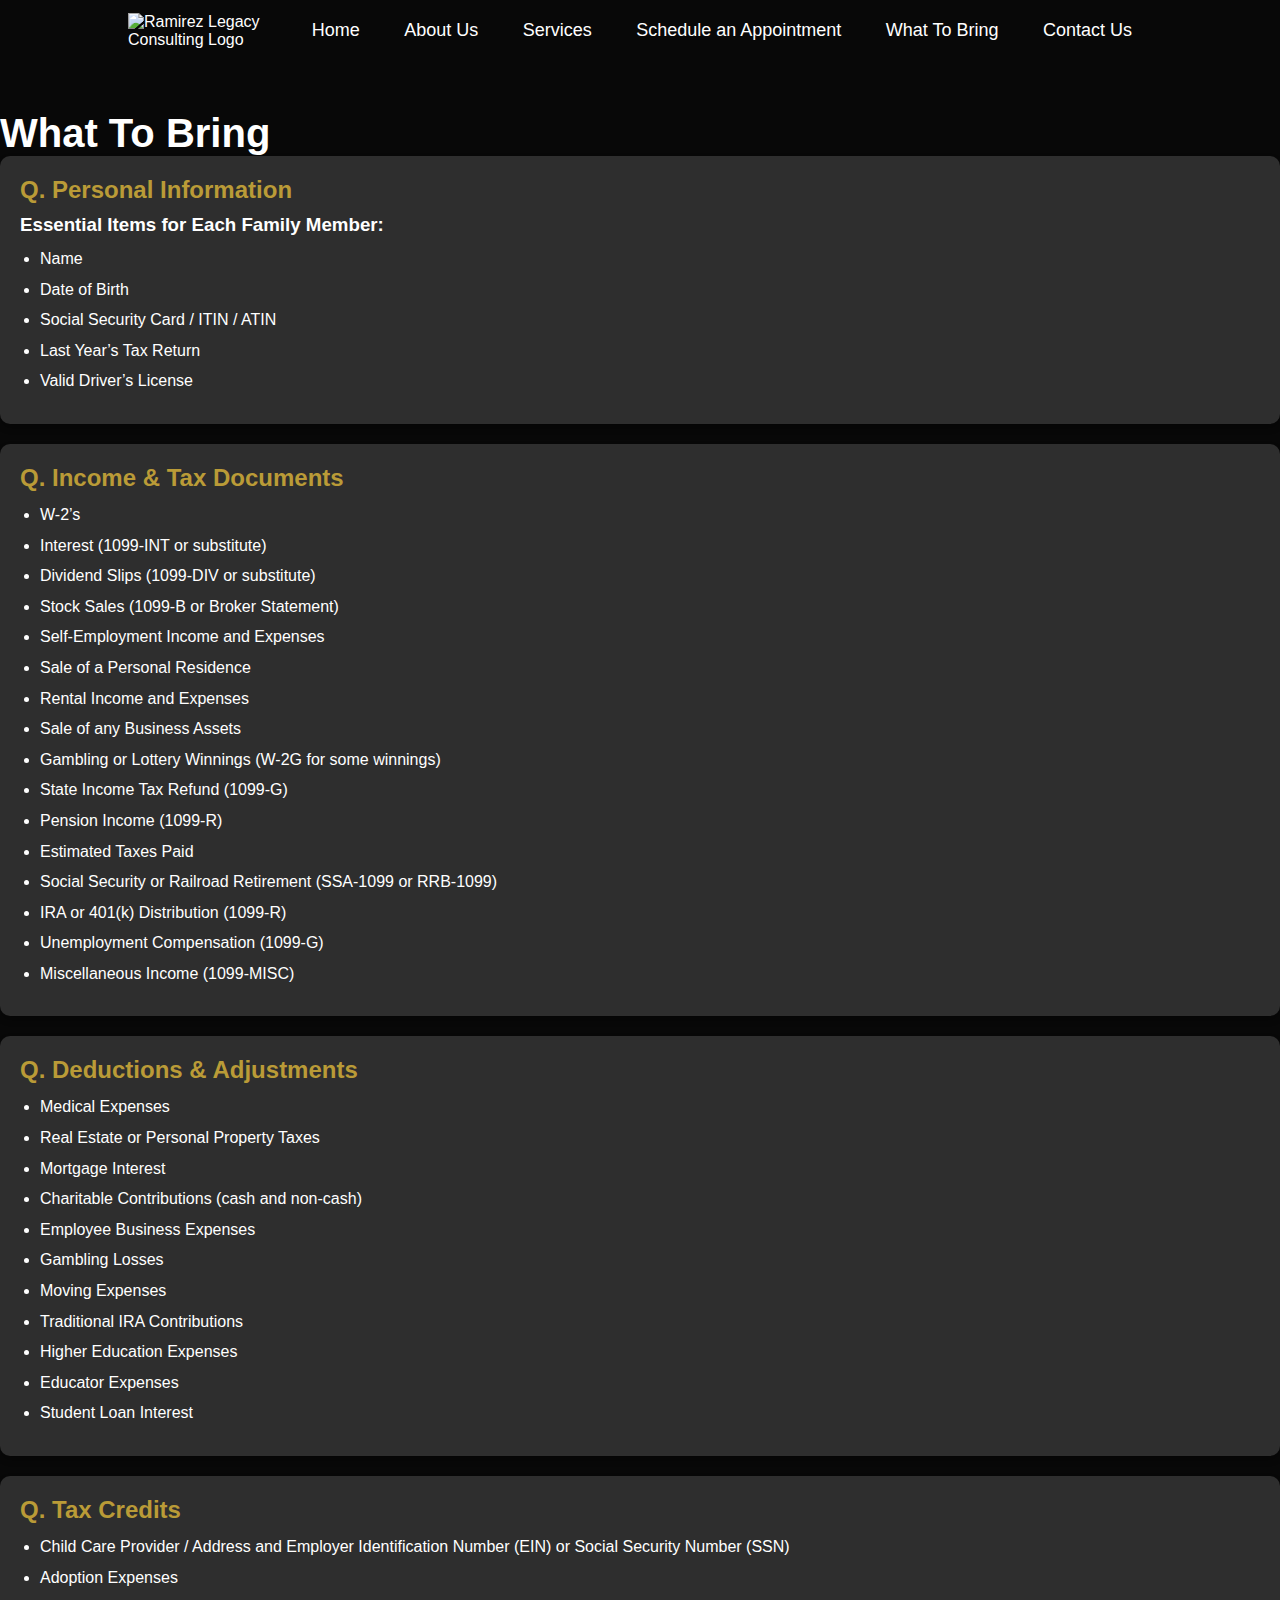
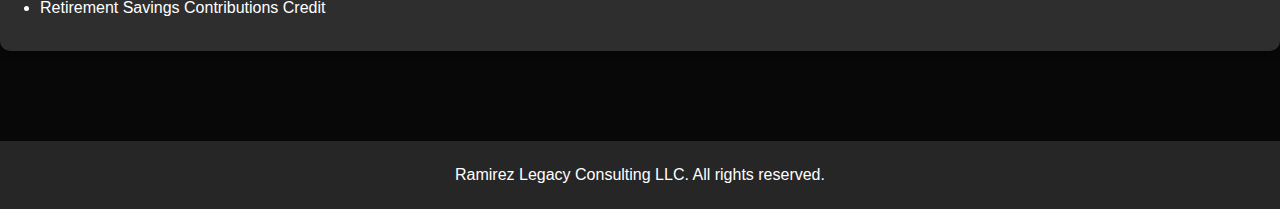
==== WhatToBring.html @ 139c5d38 "Add files via upload" ====
<!DOCTYPE html>
<html lang="en">
<head>
    <meta charset="UTF-8">
    <meta name="viewport" content="width=device-width, initial-scale=1.0">
    <title>What To Bring - Ramirez Legacy Consulting LLC</title>
    <link rel="stylesheet" href="styles.css">
    <script src="https://kit.fontawesome.com/0dcd3ed8d6.js" crossorigin="anonymous"></script>
</head>
<body>
    <header>
        <div class="container">
            <nav>
                <img src="images/RLC.jpeg" class="logo" alt="Ramirez Legacy Consulting Logo">
                <ul id="sidemenu">
                    <li><a href="index.html#header">Home</a></li>
                    <li><a href="index.html#about">About Us</a></li>
                    <li><a href="index.html#services">Services</a></li>
                    <li><a href="https://calendly.com/ramirezlegacyconsulting">Schedule an Appointment</a></li>
                    <li><a href="WhatToBring.html">What To Bring</a></li>
                    <li><a href="index.html#contact">Contact Us</a></li>
                </ul>
            </nav>
        </div>
    </header>

    <section id="WhatToBring" class="container">
        <h1 class="sub-title">What To Bring</h1>

        <div class="WhatToBring-section">
            <h2>Q. Personal Information</h2>
            <h3>Essential Items for Each Family Member:</h3>
            <ul>
                <li>Name</li>
                <li>Date of Birth</li>
                <li>Social Security Card / ITIN / ATIN</li>
                <li>Last Year’s Tax Return</li>
                <li>Valid Driver’s License</li>
            </ul>
        </div>

        <div class="WhatToBring-section">
            <h2>Q. Income & Tax Documents</h2>
            <ul>
                <li>W-2’s</li>
                <li>Interest (1099-INT or substitute)</li>
                <li>Dividend Slips (1099-DIV or substitute)</li>
                <li>Stock Sales (1099-B or Broker Statement)</li>
                <li>Self-Employment Income and Expenses</li>
                <li>Sale of a Personal Residence</li>
                <li>Rental Income and Expenses</li>
                <li>Sale of any Business Assets</li>
                <li>Gambling or Lottery Winnings (W-2G for some winnings)</li>
                <li>State Income Tax Refund (1099-G)</li>
                <li>Pension Income (1099-R)</li>
                <li>Estimated Taxes Paid</li>
                <li>Social Security or Railroad Retirement (SSA-1099 or RRB-1099)</li>
                <li>IRA or 401(k) Distribution (1099-R)</li>
                <li>Unemployment Compensation (1099-G)</li>
                <li>Miscellaneous Income (1099-MISC)</li>
            </ul>
        </div>

        <div class="WhatToBring-section">
            <h2>Q. Deductions & Adjustments</h2>
            <ul>
                <li>Medical Expenses</li>
                <li>Real Estate or Personal Property Taxes</li>
                <li>Mortgage Interest</li>
                <li>Charitable Contributions (cash and non-cash)</li>
                <li>Employee Business Expenses</li>
                <li>Gambling Losses</li>
                <li>Moving Expenses</li>
                <li>Traditional IRA Contributions</li>
                <li>Higher Education Expenses</li>
                <li>Educator Expenses</li>
                <li>Student Loan Interest</li>
            </ul>
        </div>

        <div class="WhatToBring-section">
            <h2>Q. Tax Credits</h2>
            <ul>
                <li>Child Care Provider / Address and Employer Identification Number (EIN) or Social Security Number (SSN)</li>
                <li>Adoption Expenses</li>
                <li>Retirement Savings Contributions Credit</li>
            </ul>
        </div>

    </section>

    <div class="copyright">
        <p><i class="fa-regular fa-copyright"></i> Ramirez Legacy Consulting LLC. All rights reserved.</p>
    </div>
</body>
</html>
---- styles.css ----
*{
    margin: 0;
    padding: 0;
    font-family: 'Poppins', sans-serif;
    box-sizing: border-box;
}
html{
    scroll-behavior: smooth;
}
body{
    background: #080808;
    color: #fff;
}
#header{
    width: 100%;
    height: 100vh;
    background-image: url(images/background.jpg);
    background-size: cover;
    background-position: center;
}
.container{
    padding: 10px 10%;
}
nav{
    display: flex;
    align-items: center;
    justify-content: space-between;
    flex-wrap: wrap;
}

.logo{
    width: 140px;
}

nav ul li{
    display: inline-block;
    list-style: none;
    margin: 10px 20px;
}
nav ul li a{
    color: #fff;
    text-decoration: none;
    font-size: 18px;
    position: relative;
}
nav ul li a::after{
    content: '';
    width: 0;
    height: 3px;
    background: #BA9B37;
    position: absolute;
    left: 0;
    bottom: -6px;
    transition: 0.5s;

}
nav ul li a:hover::after{
    width: 100%;
}
.header-text{
    margin-top: 20%;
    font-size: 30px;
}

.header-text h1{
    font-size: 60px;
    margin-top: 20px;
}

.header-text h1 span{
    color: #BA9B37;
}
/* ------------about------------ */
#about{
    padding: 80px 0;
    color: #ababab;
}

.row{
    display: flex;
    justify-content: space-between;
    flex-wrap: wrap;
}

.about-col-1{
    flex-basis: 35%;
}
.about-col-1 img{
    width: 100%;
    border-radius: 15px;
}

.about-col-2{
    flex-basis: 60%;
}

.sub-title{
    font-size: 40px;
    font-weight: 600;
    color: #fff;
}

.tab-titles{
    display: flex;
    margin: 20px 0 40px;
}

.tab-links{
    margin-right: 50px;
    font-size: 18px;
    font-weight: 500;
    cursor: pointer;
    position: relative;
}
.tab-links::after{
    content: '';
    width: 0;
    height: 3px;
    background: #BA9B37;
    position: absolute;
    left: 0;
    bottom: -8px;
    transition: 0.5s;
}

.tab-links.active-link::after{
    width: 50%;
}

.tab-contents ul li{
    list-style: none;
    margin: 10px 0;
}
.tab-contents ul li span{
    color: #B59410;
    font-size: 16px;
}

.tab-contents{
    display: none;
}
.tab-contents.active-tab{
    display: block;
}



/* ------------services-------- */
#services{
    padding: 30px 0;
}
.services-list{
    display: grid;
    grid-template-columns: repeat(auto-fit, minmax(250px, 1fr));
    grid-gap: 40px;
    margin-top: 50px;
}
.services-list div{
    background: #262626;
    padding: 40px;
    font-size: 13px;
    font-weight: 300;
    border-radius: 10px;
    transition: background 0.5s, transform 0.5s;
}
.services-list div i{
    font-size: 50px;
    margin-bottom: 30px;
}
.services-list div h2{
    font-size: 30px;
    font-weight: 500;
    margin-bottom: 15px;
}
.services-list div a{
    text-decoration: none;
    color: #fff;
    font-size: 12px;
    margin-top: 20px;
    display: inline-block;
}
.services-list div:hover{
    background: #BA9B37;
    transform: translateY(-10px);
}


/*--------portfolio---------*/
#portfolio{
    padding: 50px 0;
}
.work-list{
    display: grid;
    grid-template-columns: repeat(auto-fit, minmax(250px, 1fr));
    grid-gap: 40px;
    margin-top: 50px;
}
.work{
    border-radius: 10px;
    position: relative;
    overflow: hidden;
}
.work img{
    width: 100%;
    border-radius: 10px;
    display: block;
    transition: transform 0.5s;
}
.layer{
    width: 100%;
    height: 0;
    background: linear-gradient(rgba(0,0,0,0.6), #BA9B37);
    border-radius: 10px;
    position: absolute;
    left: 0;
    bottom: 0;
    overflow: hidden;
    display: flex;
    align-items: center;
    justify-content: center;
    flex-direction: column;
    padding: 0 40px;
    text-align: center;
    font-size: 14px;
    transition: height 0.5;
}
.layer h3{
    font-weight: 500;
    margin-bottom: 20px;
}
.layer a{
    margin-top: 20px;
    color: #BA9B37;
    text-decoration: none;
    font-size: 18px;
    line-height: 60px;
    background-color: #fff;
    width: 60px;
    height: 60px;
    border-radius: 50%;
    text-align: center;
}
.work:hover img{
    transform: scale(1.1);
}
.work:hover .layer{
    height: 100%;
}
.btn{
    display: block;
    margin: 50px auto;
    width: fit-content;
    border: 1px solid #BA9B37;
    background: #BA9B37;
    padding: 14px 50px;
    border-radius: 6px;
    text-decoration: none;
    color: #fff;
    transition: background 0.5s;
}
.btn:hover{
    background: #BA9B37;
}

/*----------contact---------*/
.contact-left{
    flex-basis: 35%;
}
.contact-right{
    flex-basis: 60%;
}
.contact-left p{
    margin-top: 30px;
}
.contact-left p i{
    color: #BA9B37;
    margin-right: 15px;
    font-size: 25px;
}
.social-icons{
    margin-top: 30px;
}
.social-icons a{
    text-decoration: none;
    font-size: 30px;
    margin-right: 15px;
    color: #ababab;
    display: inline-block;
    transition: transform 0.5s;
}
.social-icons a:hover{
    color: #BA9B37;
    transform: translateY(-5px);
}
.btn.btn2{
    display: inline-block;
    background: #BA9B37;
}
.contact-right form{
    width: 100%;
}
form input, form textarea{
    width: 100%;
    border: 0;
    outline: none;
    background: #262626;
    padding: 15px;
    margin: 15px 0;
    color: #fff;
    font-size: 18px;
    border-radius: 6px;
}
form .btn2{
    padding: 14px 60px;
    font-size: 18px;
    margin-top: 20px;
    cursor: pointer;
}
.copyright{
    width: 100%;
    text-align: center;
    padding: 25px 0;
    background: #262626;
    font-weight: 300;
    margin-top: 20px;
}
.copyright i{
    color: #BA9B37;
}
/*------------css for small screen-------------*/
nav .fa-solid{
    display: none;
}


@media only screen and (max-width: 600px){
    #header{
        background-image: url(images/background.png);  /*change to phone background later*/
    }
    .header-text{
        margin-top: 100%;
        font-size: 16px;
    }
    .header-text h1{
        font-size: 30px;
    }
    nav .fa-solid{
        display: block;
        font-size: 25px;
    }
    nav ul{
        background: #BA9B37;
        position: fixed;
        top: 0;
        right: -200px;
        width: 200px;
        height: 100vh;
        padding-top: 50px;
        z-index: 2;
        transition: right 0.5s;
    }
    nav ul li{
        display: block;
        margin: 25px;
    }
    nav ul .fa-solid{
        position: absolute;
        top: 25px;
        left: 25px;
        cursor: pointer;
    }
    .sub-title{
        font-size: 40px;
    }
    .about-col-1, .about-col-2{
        flex-basis: 100%;
    }
    .about-col-1{
        margin-bottom: 30px;
    }
    .about-col-2{
        font-size: 14px;
    }
    .tab-links{
        font-size: 16px;
        margin-right: 20px;
    }
    .contact-left, .contact-right{
        flex-basis: 100%;
    }
    .copyright{
        font-size: 14px;
    }
}
#msg{
    color: #61b752;
    margin-top: -40px;
    display: block;
}

/* Global Styles */
* {
    margin: 0;
    padding: 0;
    font-family: 'Poppins', sans-serif;
    box-sizing: border-box;
}

html {
    scroll-behavior: smooth;
}

body {
    background: #080808;
    color: #fff;
}

#header {
    width: 100%;
    height: 100vh;
    background-image: url(images/background.jpg);
    background-size: cover;
    background-position: center;
}

.container {
    padding: 10px 10%;
}

nav {
    display: flex;
    align-items: center;
    justify-content: space-between;
    flex-wrap: wrap;
}

.logo {
    width: 140px;
}

nav ul li {
    display: inline-block;
    list-style: none;
    margin: 10px 20px;
}

nav ul li a {
    color: #fff;
    text-decoration: none;
    font-size: 18px;
    position: relative;
}

nav ul li a::after {
    content: '';
    width: 0;
    height: 3px;
    background: #BA9B37;
    position: absolute;
    left: 0;
    bottom: -6px;
    transition: 0.5s;
}

nav ul li a:hover::after {
    width: 100%;
}

.header-text {
    margin-top: 20%;
    font-size: 30px;
}

.header-text h1 {
    font-size: 60px;
    margin-top: 20px;
}

.header-text h1 span {
    color: #BA9B37;
}

/* What To Bring Styles */
#WhatToBring {
    padding: 50px 0;
}

.WhatToBring-section {
    background: #2e2e2e;
    padding: 20px;
    margin-bottom: 20px;
    border-radius: 10px;
    box-shadow: 0 4px 6px rgba(0, 0, 0, 0.3);
}

.WhaToBring-section h2 {
    font-size: 24px;
    color: #BA9B37;
    margin-bottom: 10px;
}

.WhatToBring-section ul {
    list-style: none;
    padding-left: 20px;
}

.WhatToBring-section ul li {
    margin: 8px 0;
    font-size: 16px;
    line-height: 1.6;
}

/* Copyright Styles */
.copyright {
    width: 100%;
    text-align: center;
    padding: 25px 0;
    background: #262626;
    font-weight: 300;
    margin-top: 20px;
}

.copyright i {
    color: #BA9B37;
}


.WhatToBring-section ul {
    list-style-type: disc; /* Use disc bullets */
    padding-left: 20px; /* Add indentation */
    margin: 10px 0; /* Add spacing between lists */
}

.WhatToBring-section ul li {
    margin: 5px 0; /* Add spacing between bullet items */
    color: #fff; /* Set bullet text color */
    line-height: 1.6; /* Increase line height for better readability */
}

.WhatToBring-section h2 {
    color: #BA9B37; /* Gold color */
    font-size: 24px; /* Adjust size if needed */
    font-weight: bold; /* Ensure bold appearance */
    margin-bottom: 10px; /* Add spacing below */
}
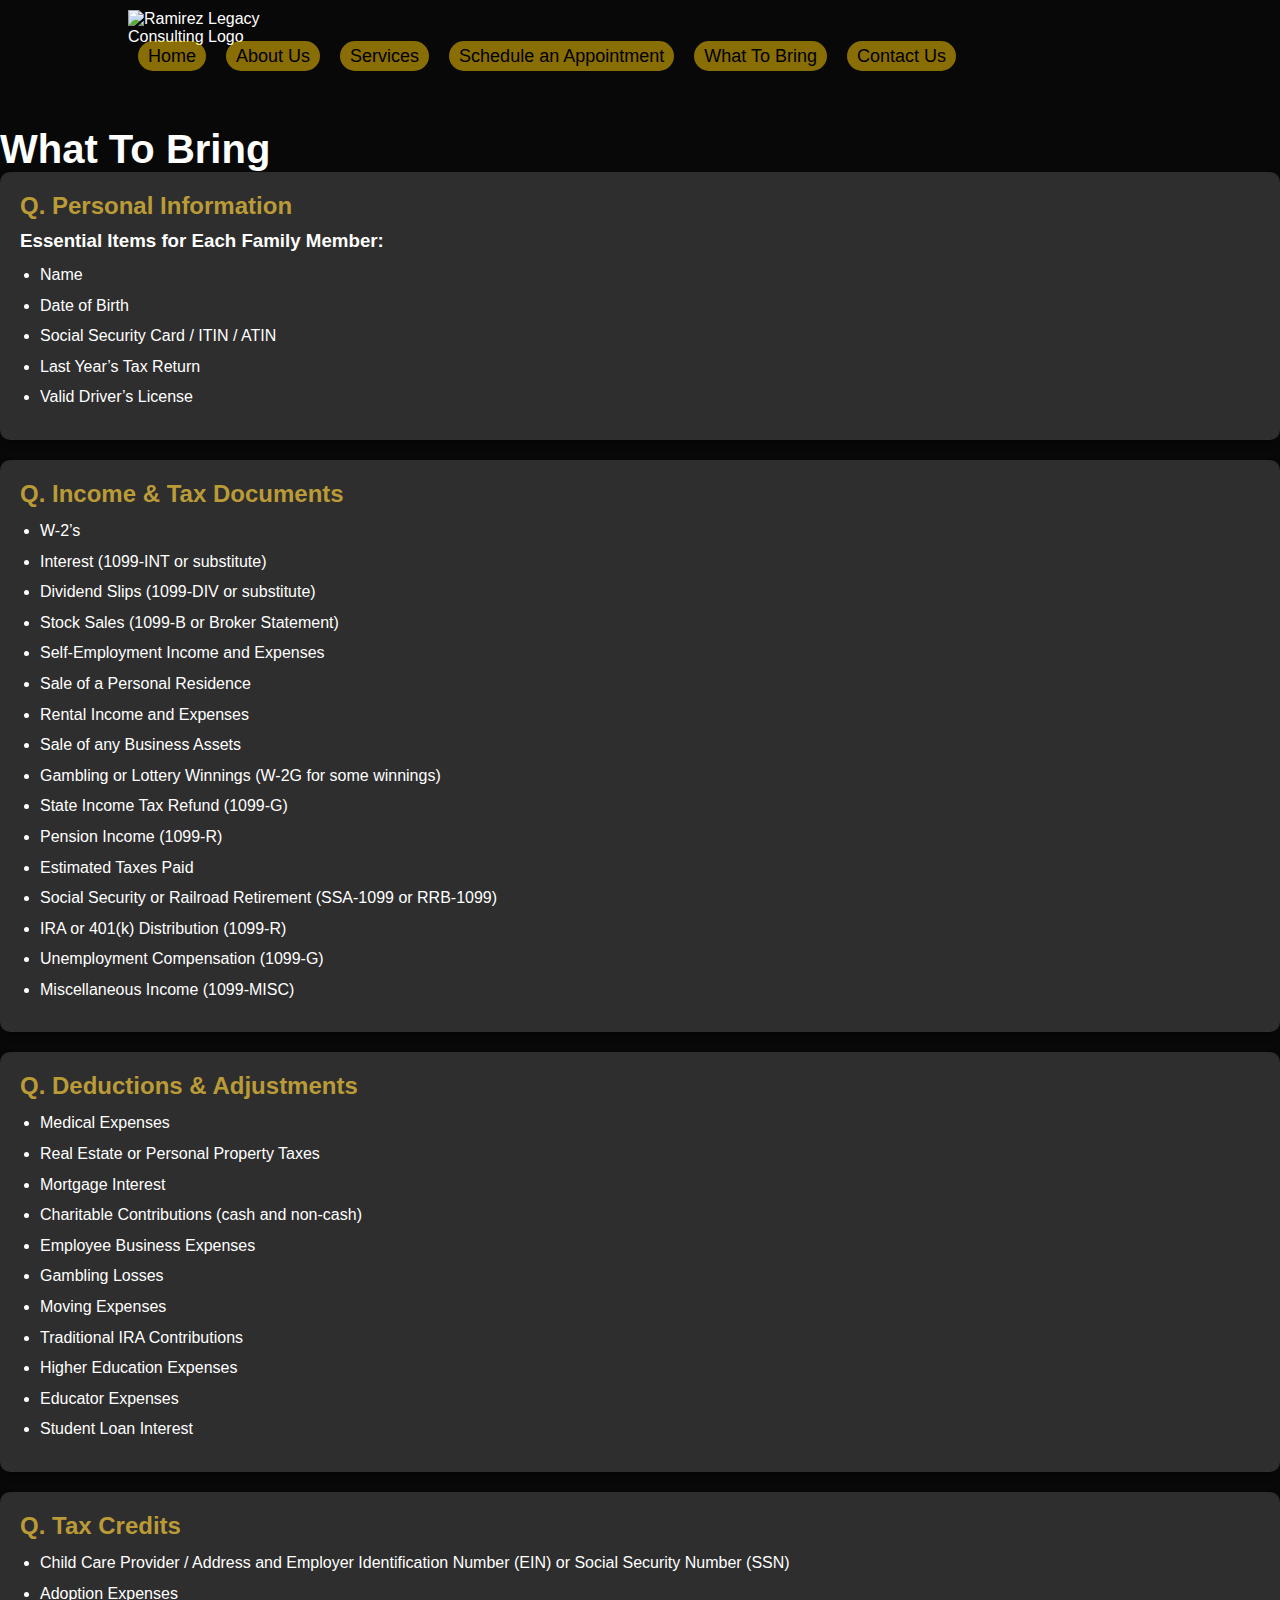
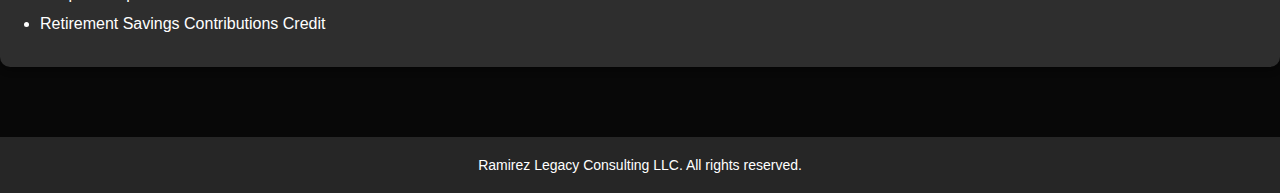
==== commit cdf08ba9: "currently trying to fix the logo & buttons" ====
--- a/WhatToBring.html
+++ b/WhatToBring.html
@@ -11,7 +11,7 @@
     <header>
         <div class="container">
             <nav>
-                <img src="images/RLC.jpeg" class="logo" alt="Ramirez Legacy Consulting Logo">
+                <img src="images/RLC.png" class="logo" alt="Ramirez Legacy Consulting Logo">
                 <ul id="sidemenu">
                     <li><a href="index.html#header">Home</a></li>
                     <li><a href="index.html#about">About Us</a></li>
--- a/styles.css
+++ b/styles.css
@@ -1,403 +1,3 @@
-*{
-    margin: 0;
-    padding: 0;
-    font-family: 'Poppins', sans-serif;
-    box-sizing: border-box;
-}
-html{
-    scroll-behavior: smooth;
-}
-body{
-    background: #080808;
-    color: #fff;
-}
-#header{
-    width: 100%;
-    height: 100vh;
-    background-image: url(images/background.jpg);
-    background-size: cover;
-    background-position: center;
-}
-.container{
-    padding: 10px 10%;
-}
-nav{
-    display: flex;
-    align-items: center;
-    justify-content: space-between;
-    flex-wrap: wrap;
-}
-
-.logo{
-    width: 140px;
-}
-
-nav ul li{
-    display: inline-block;
-    list-style: none;
-    margin: 10px 20px;
-}
-nav ul li a{
-    color: #fff;
-    text-decoration: none;
-    font-size: 18px;
-    position: relative;
-}
-nav ul li a::after{
-    content: '';
-    width: 0;
-    height: 3px;
-    background: #BA9B37;
-    position: absolute;
-    left: 0;
-    bottom: -6px;
-    transition: 0.5s;
-
-}
-nav ul li a:hover::after{
-    width: 100%;
-}
-.header-text{
-    margin-top: 20%;
-    font-size: 30px;
-}
-
-.header-text h1{
-    font-size: 60px;
-    margin-top: 20px;
-}
-
-.header-text h1 span{
-    color: #BA9B37;
-}
-/* ------------about------------ */
-#about{
-    padding: 80px 0;
-    color: #ababab;
-}
-
-.row{
-    display: flex;
-    justify-content: space-between;
-    flex-wrap: wrap;
-}
-
-.about-col-1{
-    flex-basis: 35%;
-}
-.about-col-1 img{
-    width: 100%;
-    border-radius: 15px;
-}
-
-.about-col-2{
-    flex-basis: 60%;
-}
-
-.sub-title{
-    font-size: 40px;
-    font-weight: 600;
-    color: #fff;
-}
-
-.tab-titles{
-    display: flex;
-    margin: 20px 0 40px;
-}
-
-.tab-links{
-    margin-right: 50px;
-    font-size: 18px;
-    font-weight: 500;
-    cursor: pointer;
-    position: relative;
-}
-.tab-links::after{
-    content: '';
-    width: 0;
-    height: 3px;
-    background: #BA9B37;
-    position: absolute;
-    left: 0;
-    bottom: -8px;
-    transition: 0.5s;
-}
-
-.tab-links.active-link::after{
-    width: 50%;
-}
-
-.tab-contents ul li{
-    list-style: none;
-    margin: 10px 0;
-}
-.tab-contents ul li span{
-    color: #B59410;
-    font-size: 16px;
-}
-
-.tab-contents{
-    display: none;
-}
-.tab-contents.active-tab{
-    display: block;
-}
-
-
-
-/* ------------services-------- */
-#services{
-    padding: 30px 0;
-}
-.services-list{
-    display: grid;
-    grid-template-columns: repeat(auto-fit, minmax(250px, 1fr));
-    grid-gap: 40px;
-    margin-top: 50px;
-}
-.services-list div{
-    background: #262626;
-    padding: 40px;
-    font-size: 13px;
-    font-weight: 300;
-    border-radius: 10px;
-    transition: background 0.5s, transform 0.5s;
-}
-.services-list div i{
-    font-size: 50px;
-    margin-bottom: 30px;
-}
-.services-list div h2{
-    font-size: 30px;
-    font-weight: 500;
-    margin-bottom: 15px;
-}
-.services-list div a{
-    text-decoration: none;
-    color: #fff;
-    font-size: 12px;
-    margin-top: 20px;
-    display: inline-block;
-}
-.services-list div:hover{
-    background: #BA9B37;
-    transform: translateY(-10px);
-}
-
-
-/*--------portfolio---------*/
-#portfolio{
-    padding: 50px 0;
-}
-.work-list{
-    display: grid;
-    grid-template-columns: repeat(auto-fit, minmax(250px, 1fr));
-    grid-gap: 40px;
-    margin-top: 50px;
-}
-.work{
-    border-radius: 10px;
-    position: relative;
-    overflow: hidden;
-}
-.work img{
-    width: 100%;
-    border-radius: 10px;
-    display: block;
-    transition: transform 0.5s;
-}
-.layer{
-    width: 100%;
-    height: 0;
-    background: linear-gradient(rgba(0,0,0,0.6), #BA9B37);
-    border-radius: 10px;
-    position: absolute;
-    left: 0;
-    bottom: 0;
-    overflow: hidden;
-    display: flex;
-    align-items: center;
-    justify-content: center;
-    flex-direction: column;
-    padding: 0 40px;
-    text-align: center;
-    font-size: 14px;
-    transition: height 0.5;
-}
-.layer h3{
-    font-weight: 500;
-    margin-bottom: 20px;
-}
-.layer a{
-    margin-top: 20px;
-    color: #BA9B37;
-    text-decoration: none;
-    font-size: 18px;
-    line-height: 60px;
-    background-color: #fff;
-    width: 60px;
-    height: 60px;
-    border-radius: 50%;
-    text-align: center;
-}
-.work:hover img{
-    transform: scale(1.1);
-}
-.work:hover .layer{
-    height: 100%;
-}
-.btn{
-    display: block;
-    margin: 50px auto;
-    width: fit-content;
-    border: 1px solid #BA9B37;
-    background: #BA9B37;
-    padding: 14px 50px;
-    border-radius: 6px;
-    text-decoration: none;
-    color: #fff;
-    transition: background 0.5s;
-}
-.btn:hover{
-    background: #BA9B37;
-}
-
-/*----------contact---------*/
-.contact-left{
-    flex-basis: 35%;
-}
-.contact-right{
-    flex-basis: 60%;
-}
-.contact-left p{
-    margin-top: 30px;
-}
-.contact-left p i{
-    color: #BA9B37;
-    margin-right: 15px;
-    font-size: 25px;
-}
-.social-icons{
-    margin-top: 30px;
-}
-.social-icons a{
-    text-decoration: none;
-    font-size: 30px;
-    margin-right: 15px;
-    color: #ababab;
-    display: inline-block;
-    transition: transform 0.5s;
-}
-.social-icons a:hover{
-    color: #BA9B37;
-    transform: translateY(-5px);
-}
-.btn.btn2{
-    display: inline-block;
-    background: #BA9B37;
-}
-.contact-right form{
-    width: 100%;
-}
-form input, form textarea{
-    width: 100%;
-    border: 0;
-    outline: none;
-    background: #262626;
-    padding: 15px;
-    margin: 15px 0;
-    color: #fff;
-    font-size: 18px;
-    border-radius: 6px;
-}
-form .btn2{
-    padding: 14px 60px;
-    font-size: 18px;
-    margin-top: 20px;
-    cursor: pointer;
-}
-.copyright{
-    width: 100%;
-    text-align: center;
-    padding: 25px 0;
-    background: #262626;
-    font-weight: 300;
-    margin-top: 20px;
-}
-.copyright i{
-    color: #BA9B37;
-}
-/*------------css for small screen-------------*/
-nav .fa-solid{
-    display: none;
-}
-
-
-@media only screen and (max-width: 600px){
-    #header{
-        background-image: url(images/background.png);  /*change to phone background later*/
-    }
-    .header-text{
-        margin-top: 100%;
-        font-size: 16px;
-    }
-    .header-text h1{
-        font-size: 30px;
-    }
-    nav .fa-solid{
-        display: block;
-        font-size: 25px;
-    }
-    nav ul{
-        background: #BA9B37;
-        position: fixed;
-        top: 0;
-        right: -200px;
-        width: 200px;
-        height: 100vh;
-        padding-top: 50px;
-        z-index: 2;
-        transition: right 0.5s;
-    }
-    nav ul li{
-        display: block;
-        margin: 25px;
-    }
-    nav ul .fa-solid{
-        position: absolute;
-        top: 25px;
-        left: 25px;
-        cursor: pointer;
-    }
-    .sub-title{
-        font-size: 40px;
-    }
-    .about-col-1, .about-col-2{
-        flex-basis: 100%;
-    }
-    .about-col-1{
-        margin-bottom: 30px;
-    }
-    .about-col-2{
-        font-size: 14px;
-    }
-    .tab-links{
-        font-size: 16px;
-        margin-right: 20px;
-    }
-    .contact-left, .contact-right{
-        flex-basis: 100%;
-    }
-    .copyright{
-        font-size: 14px;
-    }
-}
-#msg{
-    color: #61b752;
-    margin-top: -40px;
-    display: block;
-}
-
 /* Global Styles */
 * {
     margin: 0;
@@ -415,10 +15,11 @@
     color: #fff;
 }
 
+/* Header Section */
 #header {
     width: 100%;
     height: 100vh;
-    background-image: url(images/background.jpg);
+    background-image: url(images/banner.jpg);
     background-size: cover;
     background-position: center;
 }
@@ -427,6 +28,7 @@
     padding: 10px 10%;
 }
 
+/* Navigation Bar */
 nav {
     display: flex;
     align-items: center;
@@ -435,20 +37,31 @@
 }
 
 .logo {
-    width: 140px;
+    width: 200px;
+    height: auto;
+    display: block; /* Prevent it from affecting inline layout */
+    margin: 0; /* Remove any margin that might push other elements */
+}
+
+nav ul {
+    display: flex;
+    list-style: none;
 }
 
 nav ul li {
-    display: inline-block;
-    list-style: none;
-    margin: 10px 20px;
+    margin: 0 10px;
 }
 
 nav ul li a {
-    color: #fff;
+    /* color: #FFC904; */
+    color: #000;
     text-decoration: none;
     font-size: 18px;
-    position: relative;
+    /* background: #000; */
+    background: #ffc90486;
+    padding: 5px 10px;
+    border-radius: 15px;
+    transition: background 0.3s, color 0.3s;
 }
 
 nav ul li a::after {
@@ -462,25 +75,144 @@
     transition: 0.5s;
 }
 
+nav ul li a:hover {
+    background: #FFC904;
+    color: #000;
+}
+
 nav ul li a:hover::after {
     width: 100%;
 }
 
+nav .fa-bars,
+nav .fa-x {
+    display: none;
+}
+
+/* Header Text */
 .header-text {
     margin-top: 20%;
-    font-size: 30px;
+    text-align: center;
 }
 
 .header-text h1 {
     font-size: 60px;
     margin-top: 20px;
+    color: #fff;
 }
 
 .header-text h1 span {
     color: #BA9B37;
 }
 
-/* What To Bring Styles */
+.header-text p {
+    font-size: 30px;
+}
+
+/* About Section */
+#about {
+    padding: 80px 0;
+}
+
+.row {
+    display: flex;
+    justify-content: space-between;
+    flex-wrap: wrap;
+}
+
+.about-col-1,
+.about-col-2 {
+    flex-basis: 45%;
+}
+
+.about-col-1 img {
+    width: 100%;
+    border-radius: 15px;
+}
+
+.sub-title {
+    font-size: 40px;
+    font-weight: 600;
+    color: #fff;
+}
+
+.about-col-2 p {
+    margin-bottom: 15px;
+    color: #ababab;
+}
+
+/* Services Section */
+#services {
+    padding: 50px 0;
+}
+
+.services-list {
+    display: grid;
+    grid-template-columns: repeat(auto-fit, minmax(250px, 1fr));
+    gap: 40px;
+    margin-top: 50px;
+}
+
+.services-list div {
+    background: #262626;
+    padding: 20px;
+    border-radius: 10px;
+    transition: background 0.5s, transform 0.5s;
+    text-align: center;
+}
+
+.services-list div i {
+    font-size: 40px;
+    margin-bottom: 15px;
+    color: #FFC904;
+}
+
+.services-list div h2 {
+    font-size: 24px;
+    font-weight: 500;
+    margin-bottom: 15px;
+}
+
+.services-list div ul {
+    list-style: disc;
+    padding-left: 20px;
+    text-align: left;
+}
+
+.services-list div ul li {
+    margin-bottom: 10px;
+}
+
+.services-list div:hover {
+    background: #BA9B37;
+    transform: translateY(-10px);
+}
+
+.btn-container {
+    display: flex;
+    justify-content: center; /* Center horizontally */
+    align-items: center;    /* Center vertically (optional if needed for full-page centering) */
+    margin: 30px 0;
+}
+
+.btn {
+    display: inline-block;
+    padding: 15px 50px; /* Increased padding for a larger button */
+    border: 1px solid #BA9B37;
+    background: #BA9B37;
+    color: #fff;
+    border-radius: 6px;
+    text-decoration: none;
+    font-size: 18px; /* Slightly larger font size */
+    transition: background 0.3s;
+}
+
+.btn:hover {
+    background: #FFC904;
+    color: #000;
+}
+
+/* What To Bring Section */
 #WhatToBring {
     padding: 50px 0;
 }
@@ -493,53 +225,103 @@
     box-shadow: 0 4px 6px rgba(0, 0, 0, 0.3);
 }
 
-.WhaToBring-section h2 {
+.WhatToBring-section h2 {
     font-size: 24px;
     color: #BA9B37;
     margin-bottom: 10px;
 }
 
 .WhatToBring-section ul {
-    list-style: none;
+    list-style: disc;
     padding-left: 20px;
+    margin: 10px 0;
 }
 
 .WhatToBring-section ul li {
-    margin: 8px 0;
-    font-size: 16px;
+    margin: 5px 0;
     line-height: 1.6;
 }
 
-/* Copyright Styles */
+/* Contact Section */
+#contact {
+    padding: 50px 0;
+}
+
+.contact-left,
+.contact-right {
+    flex-basis: 45%;
+}
+
+.contact-left p {
+    margin-top: 10px;
+}
+
+.contact-left p i {
+    color: #BA9B37;
+    margin-right: 10px;
+}
+
+.contact-right form {
+    width: 100%;
+}
+
+.contact-right form input,
+.contact-right form textarea {
+    width: 100%;
+    padding: 10px;
+    margin: 10px 0;
+    background: #262626;
+    border: none;
+    border-radius: 6px;
+    color: #fff;
+}
+
+form .btn2 {
+    padding: 10px 20px;
+}
+
+/* Footer */
 .copyright {
     width: 100%;
     text-align: center;
-    padding: 25px 0;
+    padding: 20px;
     background: #262626;
-    font-weight: 300;
-    margin-top: 20px;
+    font-size: 14px;
 }
 
 .copyright i {
     color: #BA9B37;
 }
 
-
-.WhatToBring-section ul {
-    list-style-type: disc; /* Use disc bullets */
-    padding-left: 20px; /* Add indentation */
-    margin: 10px 0; /* Add spacing between lists */
-}
-
-.WhatToBring-section ul li {
-    margin: 5px 0; /* Add spacing between bullet items */
-    color: #fff; /* Set bullet text color */
-    line-height: 1.6; /* Increase line height for better readability */
-}
-
-.WhatToBring-section h2 {
-    color: #BA9B37; /* Gold color */
-    font-size: 24px; /* Adjust size if needed */
-    font-weight: bold; /* Ensure bold appearance */
-    margin-bottom: 10px; /* Add spacing below */
-}
+/* Responsive Design */
+@media only screen and (max-width: 600px) {
+    nav .fa-bars {
+        display: block;
+        font-size: 25px;
+    }
+
+    nav ul {
+        position: fixed;
+        top: 0;
+        right: -200px;
+        width: 200px;
+        height: 100vh;
+        background: #BA9B37;
+        flex-direction: column;
+        padding-top: 50px;
+        transition: right 0.5s;
+    }
+
+    nav ul li {
+        margin: 20px 0;
+    }
+
+    .row {
+        flex-direction: column;
+    }
+
+    .about-col-1,
+    .about-col-2 {
+        flex-basis: 100%;
+    }
+}
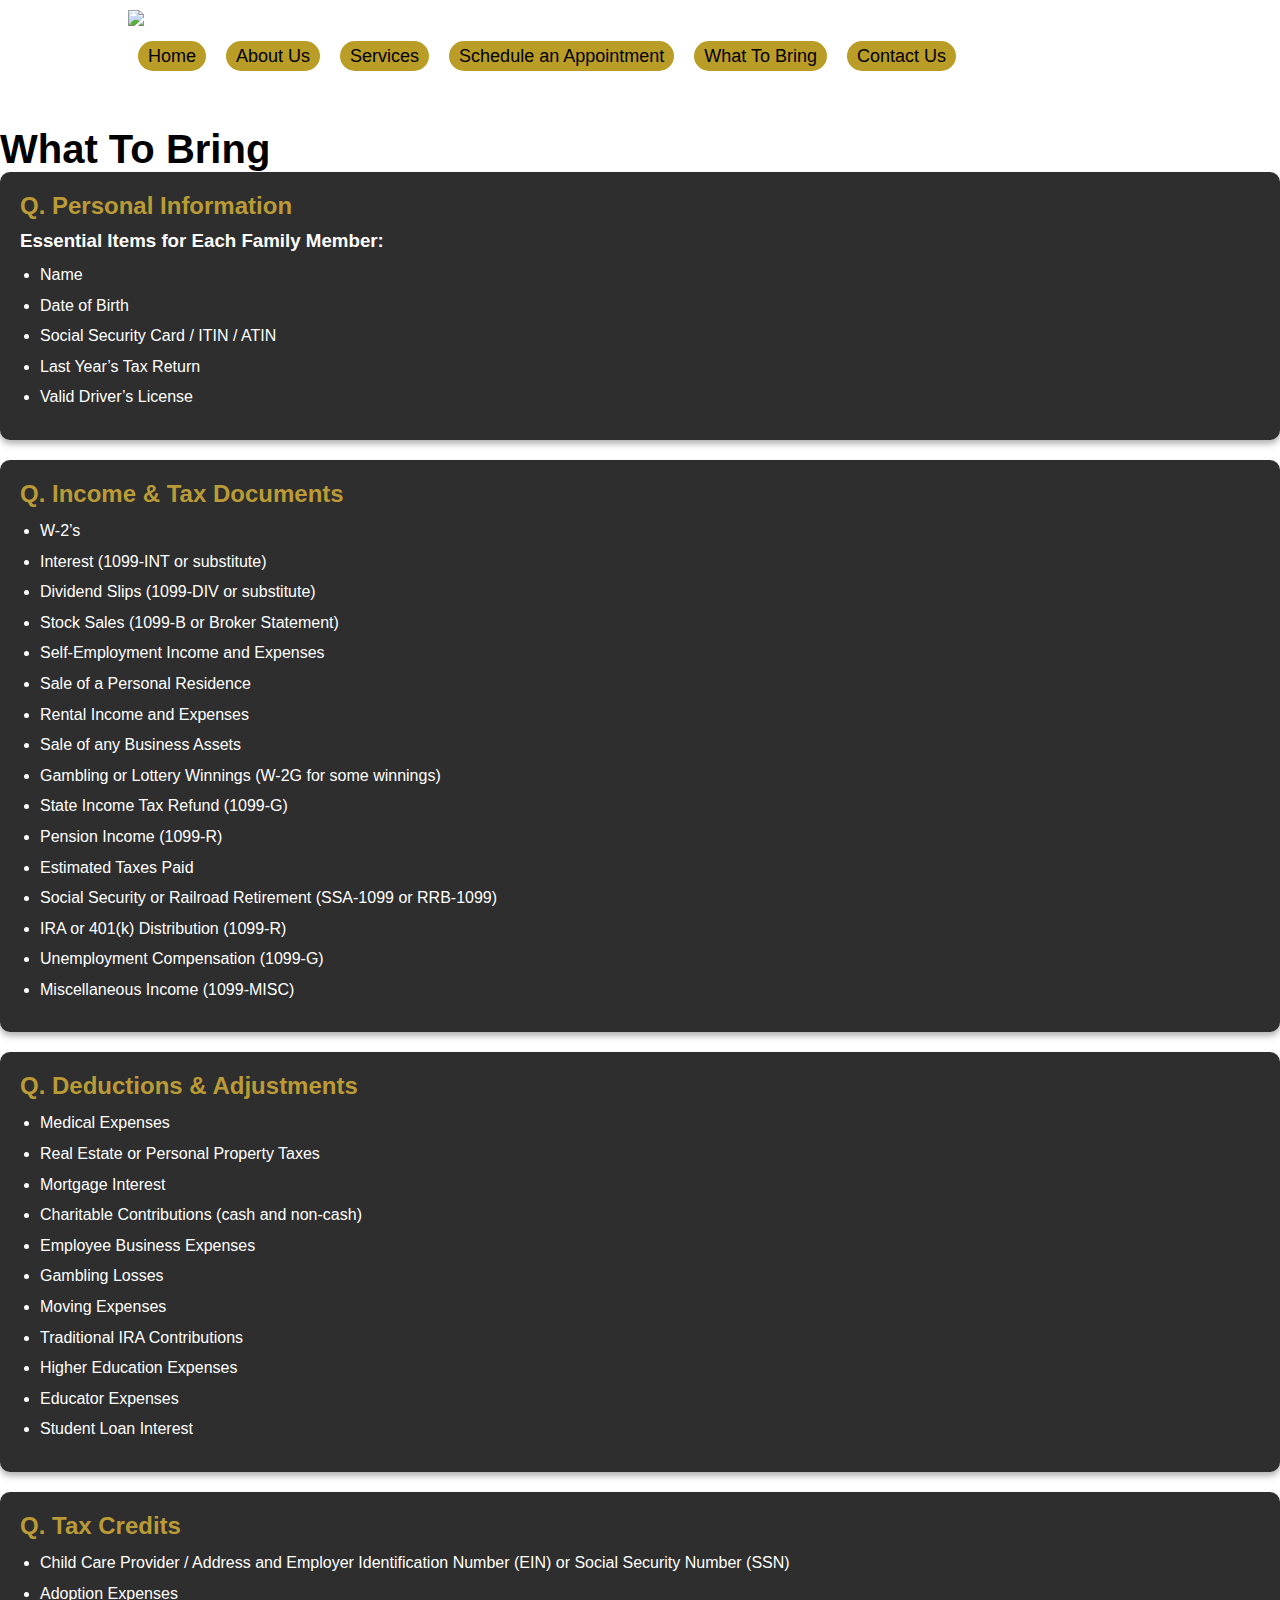
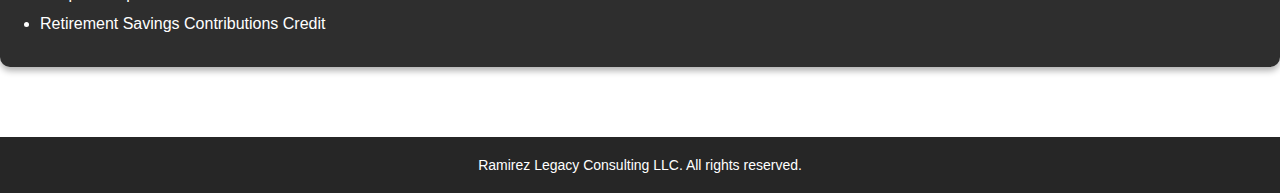
==== commit 584d6f67: "Update WhatToBring.html" ====
--- a/WhatToBring.html
+++ b/WhatToBring.html
@@ -11,7 +11,7 @@
     <header>
         <div class="container">
             <nav>
-                <img src="images/RLC.png" class="logo" alt="Ramirez Legacy Consulting Logo">
+                <img src="images/RLC-black.png" class="logo" alt="Ramirez Legacy Consulting Logo">
                 <ul id="sidemenu">
                     <li><a href="index.html#header">Home</a></li>
                     <li><a href="index.html#about">About Us</a></li>
--- a/styles.css
+++ b/styles.css
@@ -11,9 +11,13 @@
 }
 
 body {
-    background: #080808;
+    background-image: url(images/background.webp);
+    background-size: cover;
+    background-repeat: no-repeat;
+    background-position: center;
     color: #fff;
 }
+
 
 /* Header Section */
 #header {
@@ -58,7 +62,7 @@
     text-decoration: none;
     font-size: 18px;
     /* background: #000; */
-    background: #ffc90486;
+    background: #ba9d26;
     padding: 5px 10px;
     border-radius: 15px;
     transition: background 0.3s, color 0.3s;
@@ -133,13 +137,37 @@
 .sub-title {
     font-size: 40px;
     font-weight: 600;
-    color: #fff;
+    color: #000000;
 }
 
 .about-col-2 p {
     margin-bottom: 15px;
-    color: #ababab;
-}
+    color: #000000;
+}
+
+/* About Section */
+.about-box {
+    background: #434343;
+    padding: 20px;
+    border-radius: 10px;
+    color: #fff !important;
+    box-shadow: 0 4px 6px rgba(0, 0, 0, 0.3);
+    margin-top: 6px;
+}
+
+.about-box h1 {
+    margin-top: 0;
+    color: #ba9d26 !important;
+}
+
+.about-box p {
+    line-height: 1.6;
+    margin-bottom: 10px;
+    color: #fff !important;
+}
+
+
+
 
 /* Services Section */
 #services {
@@ -154,7 +182,7 @@
 }
 
 .services-list div {
-    background: #262626;
+    background: #434343;
     padding: 20px;
     border-radius: 10px;
     transition: background 0.5s, transform 0.5s;
@@ -164,7 +192,7 @@
 .services-list div i {
     font-size: 40px;
     margin-bottom: 15px;
-    color: #FFC904;
+    color: #ba9d26;
 }
 
 .services-list div h2 {
@@ -267,17 +295,18 @@
 
 .contact-right form input,
 .contact-right form textarea {
-    width: 100%;
+    width: calc(100% + 120px); /* Increases the width beyond the container by 20px */
     padding: 10px;
-    margin: 10px 0;
+    margin: 10px -100px; /* Shifts the boxes 10px to the left */
     background: #262626;
     border: none;
     border-radius: 6px;
     color: #fff;
 }
 
+
 form .btn2 {
-    padding: 10px 20px;
+    padding: 10px 200px;
 }
 
 /* Footer */
